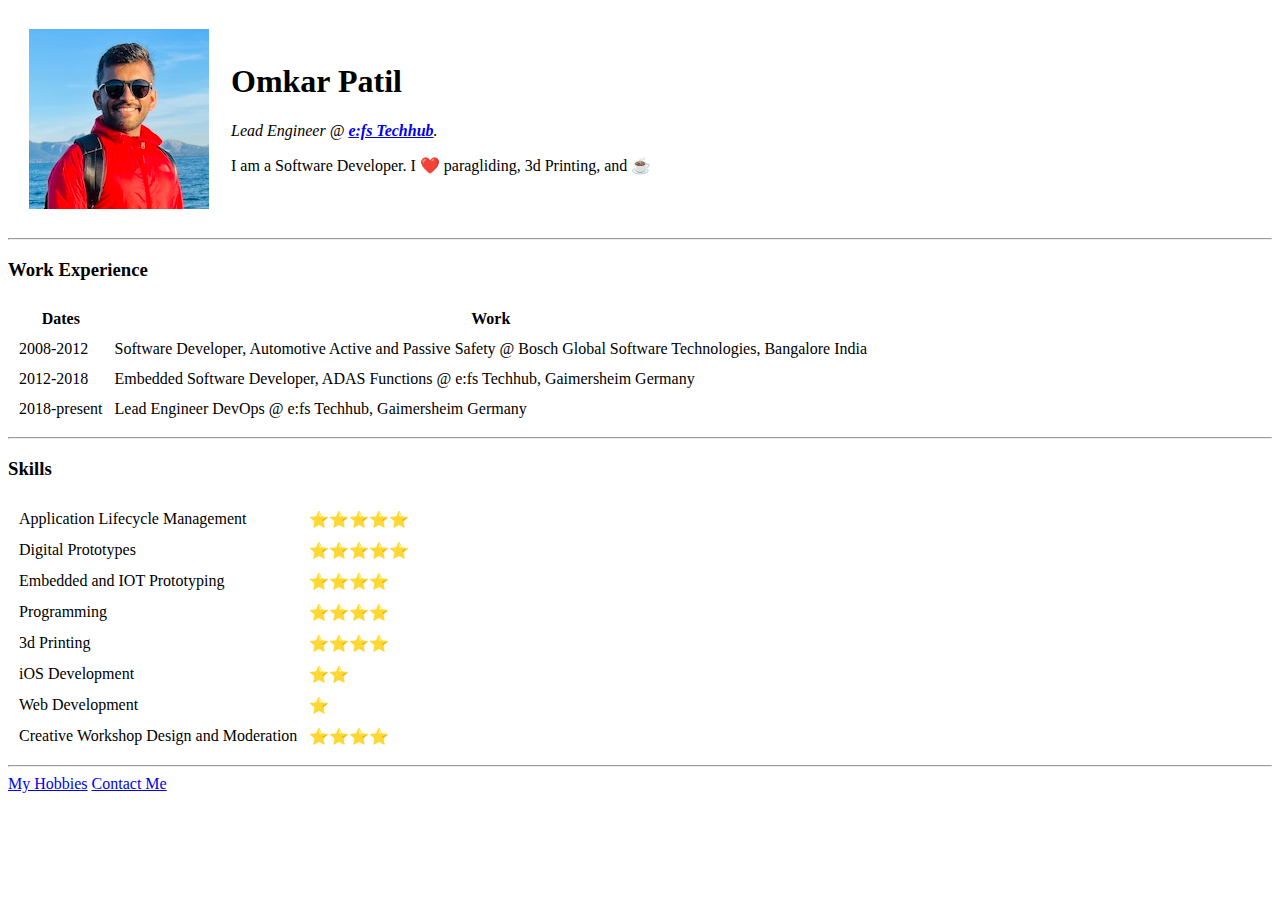
==== index.html @ bf1caaba "CV Initial Version" ====
<html>
  <head>
    <meta charset="utf-8">
    <title>Omkar's Personal Site</title>
    <link rel="stylesheet" href="css/styles.css">
  </head>

  <body>
    <table cellspacing="20">
      <tr>
        <td><img src="images/omkar.jpg" alt="Omkar profile picture"></td>
        <td><h1>Omkar Patil</h1>
        <p><em>Lead Engineer @ <strong><a href="https://www.efs-techhub.com">e:fs Techhub</a></strong>.</em></p>
        <p>I am a Software Developer. I ❤️ paragliding, 3d Printing, and ☕️</p></td>
      </tr>
    </table>
    <hr>
    <h3>Work Experience</h3>
    <table cellspacing="10">
      <thead>
        <tr>
          <th>Dates</th>
          <th>Work</th>
        </tr>
      </thead>
      <tbody>
        <tr>
          <td>2008-2012</td>
          <td>Software Developer, Automotive Active and Passive Safety @ Bosch Global Software Technologies, Bangalore India</td>
        </tr>
        <tr>
          <td>2012-2018</td>
          <td>Embedded Software Developer, ADAS Functions @ e:fs Techhub, Gaimersheim Germany</td>
        </tr>
        <tr>
          <td>2018-present</td>
          <td>Lead Engineer DevOps @ e:fs Techhub, Gaimersheim Germany</td>
        </tr>
      </tbody>
    </table>
    <hr>
    <h3>Skills</h3>
    <table cellspacing="10">
        <tr>
            <td>Application Lifecycle Management</td>
            <td>⭐️⭐️⭐️⭐️⭐️</td>
        </tr>
        
        <tr>
            <td>Digital Prototypes</td>
            <td>⭐️⭐️⭐️⭐️⭐️</td>
        </tr>

        <tr>
            <td>Embedded and IOT Prototyping</td>
            <td>⭐️⭐️⭐️⭐️</td>
        </tr>

        <tr>
            <td>Programming</td>
            <td>⭐️⭐️⭐️⭐️</td>
        </tr>
        
        <tr>
            <td>3d Printing</td>
            <td>⭐️⭐️⭐️⭐️</td>
        </tr>
        
        <tr>
            <td>iOS Development</td>
            <td>⭐️⭐️</td>
        </tr>
        
        <tr>
            <td>Web Development</td>
            <td>⭐️</td>
        </tr>
        
        <tr>
            <td>Creative Workshop Design and Moderation</td>
            <td>⭐️⭐️⭐️⭐️</td>
        </tr>
    </table>
    <hr>
    <a href="hobbies.html">My Hobbies</a>
    <a href="contact-me.html">Contact Me</a>
  </body>
</html>
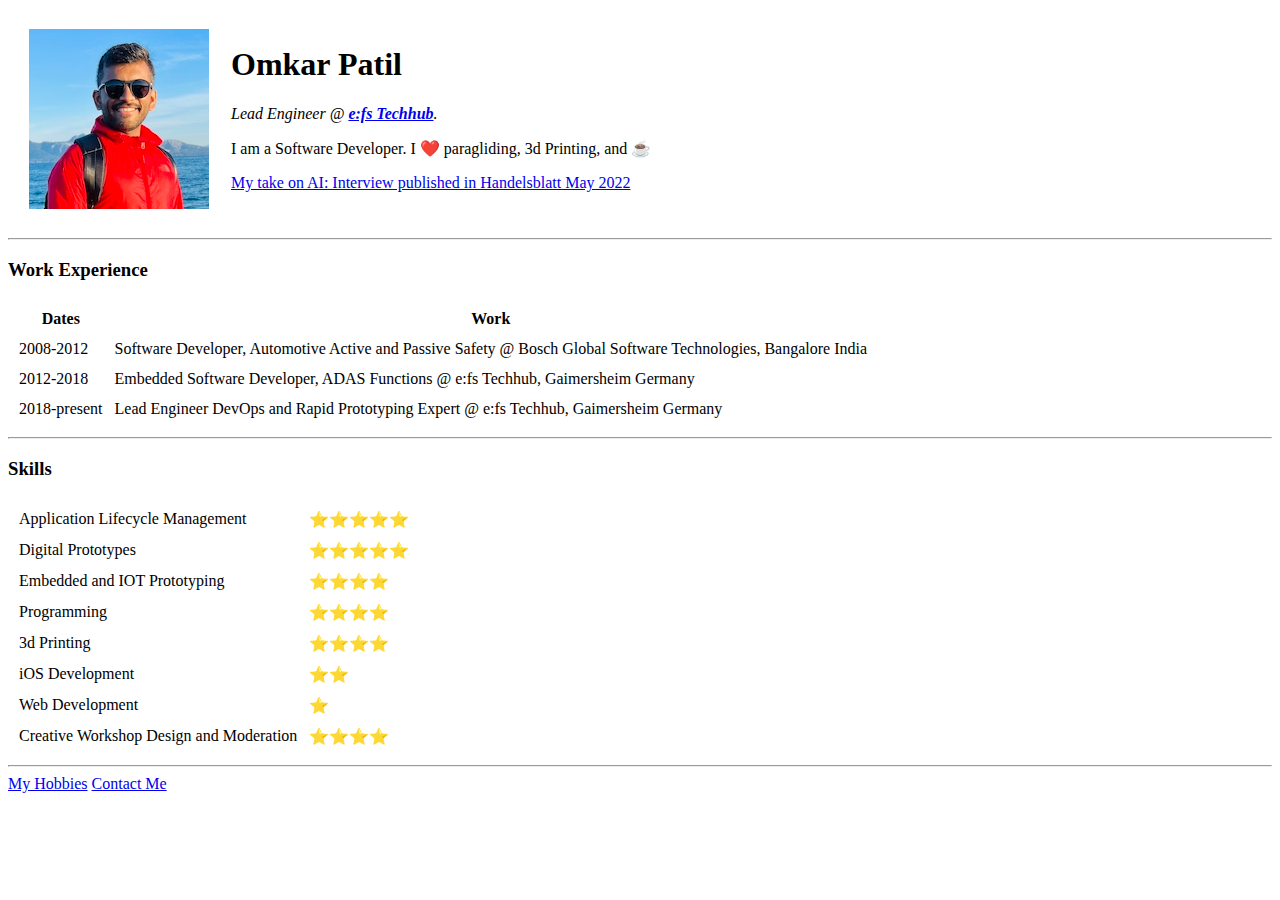
==== commit fd9a6c89: "Handelsblatt Interview Link Added" ====
--- a/index.html
+++ b/index.html
@@ -11,7 +11,8 @@
         <td><img src="images/omkar.jpg" alt="Omkar profile picture"></td>
         <td><h1>Omkar Patil</h1>
         <p><em>Lead Engineer @ <strong><a href="https://www.efs-techhub.com">e:fs Techhub</a></strong>.</em></p>
-        <p>I am a Software Developer. I ❤️ paragliding, 3d Printing, and ☕️</p></td>
+        <p>I am a Software Developer. I ❤️ paragliding, 3d Printing, and ☕️</p>
+        <p><a href="https://www.handelsblatt.com/adv/the-mission/construction/the-mission-construction-efs-ai-kuenstliche-intelligenz-macht-nur-das-worauf-sie-trainiert-wurde-/28348026.html">My take on AI: Interview published in Handelsblatt May 2022</a></p></td>
       </tr>
     </table>
     <hr>
@@ -34,7 +35,7 @@
         </tr>
         <tr>
           <td>2018-present</td>
-          <td>Lead Engineer DevOps @ e:fs Techhub, Gaimersheim Germany</td>
+          <td>Lead Engineer DevOps and Rapid Prototyping Expert @ e:fs Techhub, Gaimersheim Germany</td>
         </tr>
       </tbody>
     </table>
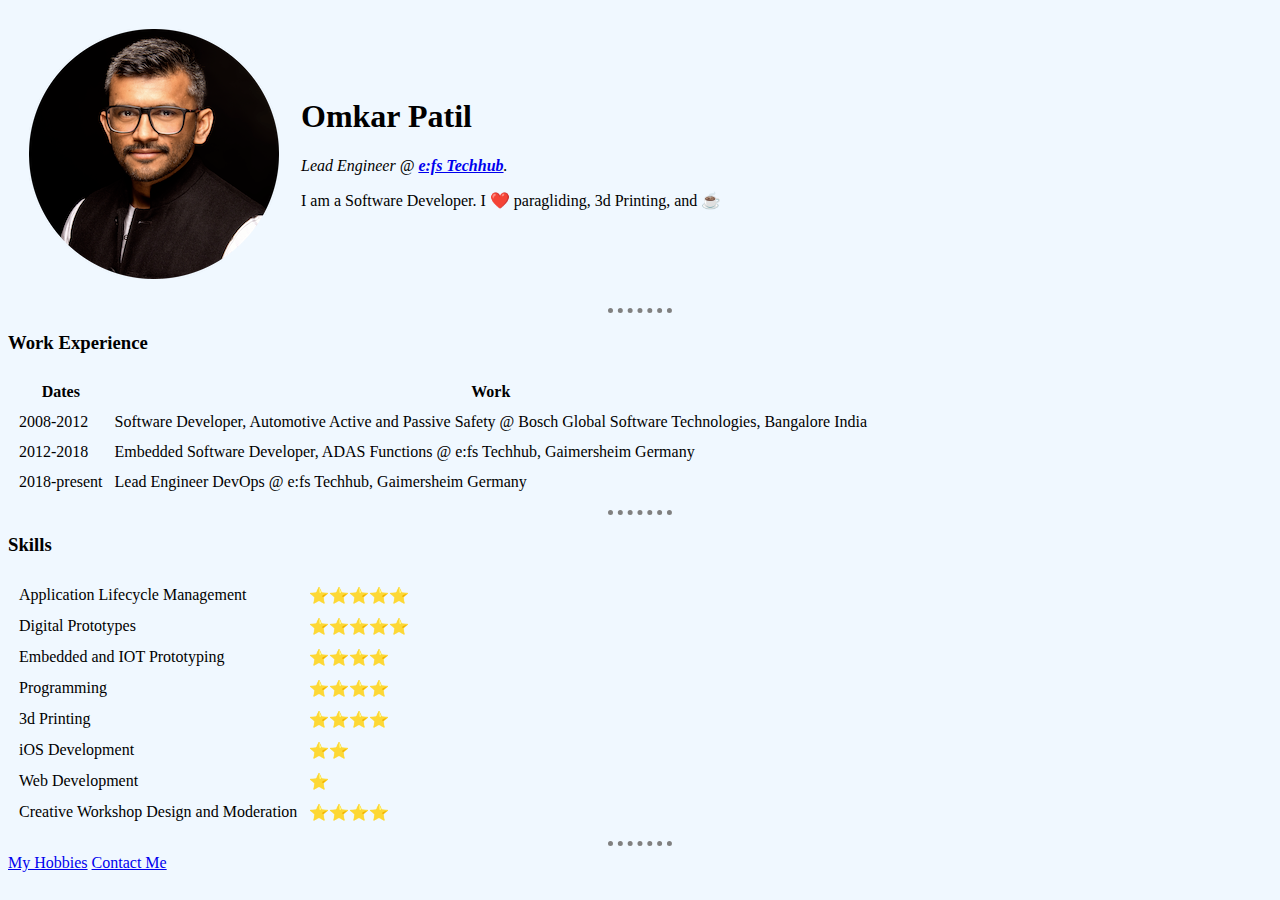
==== commit 92e76567: "reflect style and profile picture changes" ====
--- a/index.html
+++ b/index.html
@@ -3,16 +3,16 @@
     <meta charset="utf-8">
     <title>Omkar's Personal Site</title>
     <link rel="stylesheet" href="css/styles.css">
+    <link rel="icon" href="images/favicon.ico">
   </head>
 
   <body>
     <table cellspacing="20">
       <tr>
-        <td><img src="images/omkar.jpg" alt="Omkar profile picture"></td>
+        <td><img src="images/omkar.png" alt="Omkar profile picture"></td>
         <td><h1>Omkar Patil</h1>
         <p><em>Lead Engineer @ <strong><a href="https://www.efs-techhub.com">e:fs Techhub</a></strong>.</em></p>
-        <p>I am a Software Developer. I ❤️ paragliding, 3d Printing, and ☕️</p>
-        <p><a href="https://www.handelsblatt.com/adv/the-mission/construction/the-mission-construction-efs-ai-kuenstliche-intelligenz-macht-nur-das-worauf-sie-trainiert-wurde-/28348026.html">My take on AI: Interview published in Handelsblatt May 2022</a></p></td>
+        <p>I am a Software Developer. I ❤️ paragliding, 3d Printing, and ☕️</p></td>
       </tr>
     </table>
     <hr>
@@ -35,7 +35,7 @@
         </tr>
         <tr>
           <td>2018-present</td>
-          <td>Lead Engineer DevOps and Rapid Prototyping Expert @ e:fs Techhub, Gaimersheim Germany</td>
+          <td>Lead Engineer DevOps @ e:fs Techhub, Gaimersheim Germany</td>
         </tr>
       </tbody>
     </table>
--- a/css/styles.css
+++ b/css/styles.css
@@ -0,0 +1,19 @@
+/*************************************TAG SELECTORS ************************************/
+body{
+    background-color: aliceblue;
+}
+
+hr {
+    border-style: none;
+    border-top-style: dotted;
+    border-color: grey;
+    border-width: 5px;
+    width: 5%;
+}
+
+/*************************************CLASS SELECTORS ************************************/
+
+
+
+
+/*************************************ID SELECTORS ************************************/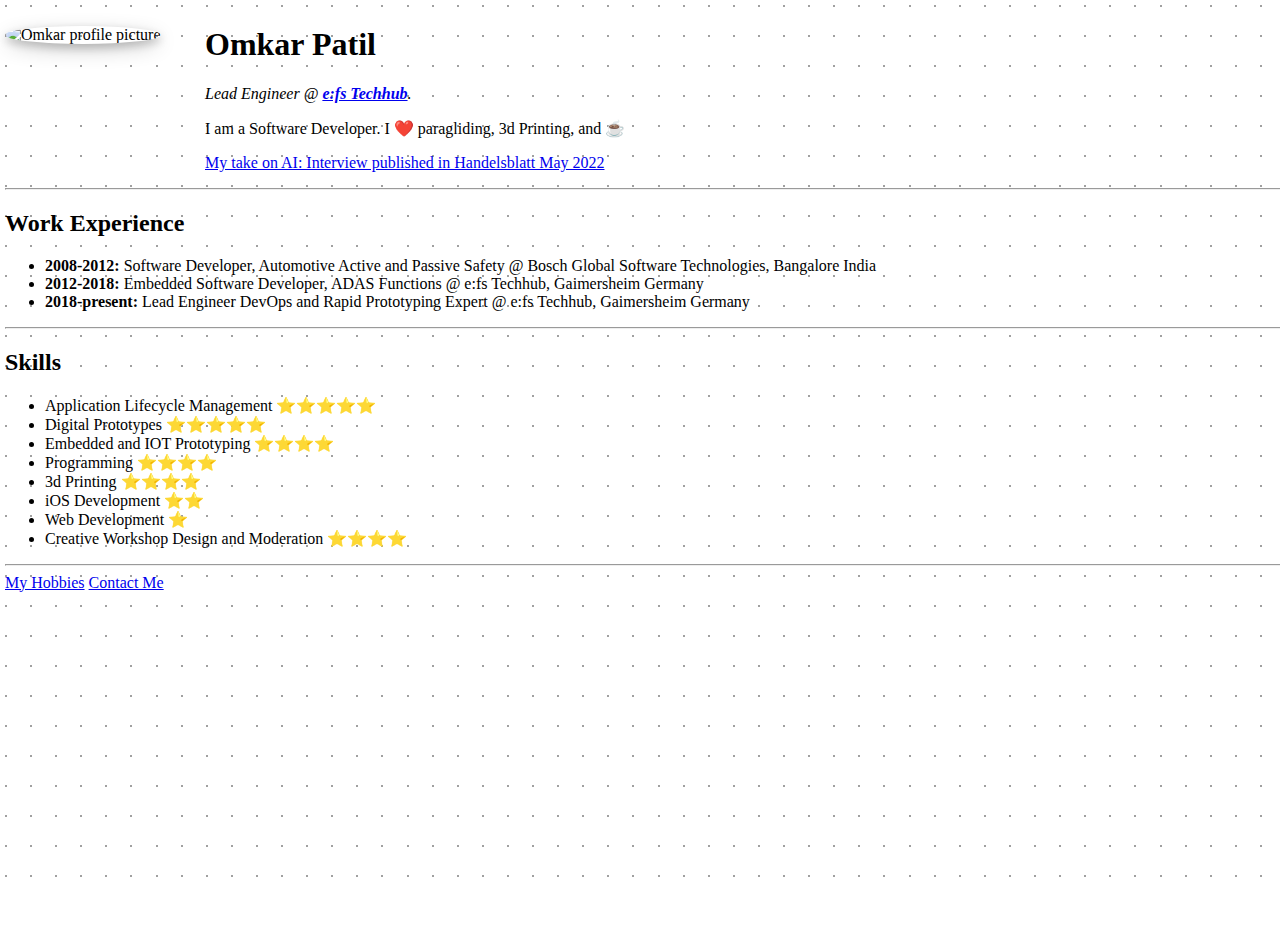
==== commit a7d95284: "animated background with javascript and css" ====
--- a/index.html
+++ b/index.html
@@ -1,89 +1,69 @@
-<html>
-  <head>
-    <meta charset="utf-8">
-    <title>Omkar's Personal Site</title>
-    <link rel="stylesheet" href="css/styles.css">
-    <link rel="icon" href="images/favicon.ico">
-  </head>
+<html lang="en">
 
-  <body>
-    <table cellspacing="20">
-      <tr>
-        <td><img src="images/omkar.png" alt="Omkar profile picture"></td>
-        <td><h1>Omkar Patil</h1>
-        <p><em>Lead Engineer @ <strong><a href="https://www.efs-techhub.com">e:fs Techhub</a></strong>.</em></p>
-        <p>I am a Software Developer. I ❤️ paragliding, 3d Printing, and ☕️</p></td>
-      </tr>
-    </table>
-    <hr>
-    <h3>Work Experience</h3>
-    <table cellspacing="10">
-      <thead>
-        <tr>
-          <th>Dates</th>
-          <th>Work</th>
-        </tr>
-      </thead>
-      <tbody>
-        <tr>
-          <td>2008-2012</td>
-          <td>Software Developer, Automotive Active and Passive Safety @ Bosch Global Software Technologies, Bangalore India</td>
-        </tr>
-        <tr>
-          <td>2012-2018</td>
-          <td>Embedded Software Developer, ADAS Functions @ e:fs Techhub, Gaimersheim Germany</td>
-        </tr>
-        <tr>
-          <td>2018-present</td>
-          <td>Lead Engineer DevOps @ e:fs Techhub, Gaimersheim Germany</td>
-        </tr>
-      </tbody>
-    </table>
-    <hr>
-    <h3>Skills</h3>
-    <table cellspacing="10">
-        <tr>
-            <td>Application Lifecycle Management</td>
-            <td>⭐️⭐️⭐️⭐️⭐️</td>
-        </tr>
-        
-        <tr>
-            <td>Digital Prototypes</td>
-            <td>⭐️⭐️⭐️⭐️⭐️</td>
-        </tr>
+<head>
+  <meta charset="utf-8">
+  <meta http-equiv="X-UA-Compatible" content="IE-edge">
+  <meta name="viewport" content="width=device-width, initial-scale=1.0" />
+  <title>Omkar's Personal Site</title>
+  <link rel="stylesheet" href="css/style.css">
 
-        <tr>
-            <td>Embedded and IOT Prototyping</td>
-            <td>⭐️⭐️⭐️⭐️</td>
-        </tr>
+</head>
 
-        <tr>
-            <td>Programming</td>
-            <td>⭐️⭐️⭐️⭐️</td>
-        </tr>
-        
-        <tr>
-            <td>3d Printing</td>
-            <td>⭐️⭐️⭐️⭐️</td>
-        </tr>
-        
-        <tr>
-            <td>iOS Development</td>
-            <td>⭐️⭐️</td>
-        </tr>
-        
-        <tr>
-            <td>Web Development</td>
-            <td>⭐️</td>
-        </tr>
-        
-        <tr>
-            <td>Creative Workshop Design and Moderation</td>
-            <td>⭐️⭐️⭐️⭐️</td>
-        </tr>
-    </table>
-    <hr>
-    <a href="hobbies.html">My Hobbies</a>
-    <a href="contact-me.html">Contact Me</a>
-  </body>
+<body>
+  <div class="container" id="container">
+    <div class="background" id="background">
+    </div>
+    <div class="content" id="content">
+      <header>        
+        <img src="images/omkar.jpg" id="profilePic" alt="Omkar profile picture"/>
+        <div style="margin-left: 200px;">
+          <h1>Omkar Patil</h1>
+          <p><em>Lead Engineer @ <strong><a href="https://www.efs-techhub.com">e:fs Techhub</a></strong>.</em></p>
+          <p>I am a Software Developer. I ❤️ paragliding, 3d Printing, and ☕️</p>
+          <p><a href="https://www.handelsblatt.com/adv/the-mission/construction/the-mission-construction-efs-ai-kuenstliche-intelligenz-macht-nur-das-worauf-sie-trainiert-wurde-/28348026.html">My take on AI: Interview published in Handelsblatt May 2022</a>
+          </p>
+        </div>
+      </header>
+
+      <hr style="clear:both;">
+
+      <main style="clear:both;">
+        <h2>Work Experience</h2>
+        <ul>
+          <li><strong>2008-2012:</strong> Software Developer, Automotive Active and Passive Safety @ Bosch Global
+            Software Technologies, Bangalore India</li>
+          <li><strong>2012-2018:</strong> Embedded Software Developer, ADAS Functions @ e:fs Techhub, Gaimersheim
+            Germany</li>
+          <li><strong>2018-present:</strong> Lead Engineer DevOps and Rapid Prototyping Expert @ e:fs Techhub,
+            Gaimersheim Germany</li>
+        </ul>
+
+        <hr style="clear:both;">
+
+        <h2>Skills</h2>
+        <ul>
+          <li>Application Lifecycle Management <span class="rating">⭐️⭐️⭐️⭐️⭐️</span></li>
+          <li>Digital Prototypes <span class="rating">⭐️⭐️⭐️⭐️⭐️</span></li>
+          <li>Embedded and IOT Prototyping <span class="rating">⭐️⭐️⭐️⭐️</span></li>
+          <li>Programming <span class="rating">⭐️⭐️⭐️⭐️</span></li>
+          <li>3d Printing <span class="rating">⭐️⭐️⭐️⭐️</span></li>
+          <li>iOS Development <span class="rating">⭐️⭐️</span></li>
+          <li>Web Development <span class="rating">⭐️</span></li>
+          <li>Creative Workshop Design and Moderation <span class="rating">⭐️⭐️⭐️⭐️</span></li>
+        </ul>
+
+        <hr>
+
+        <footer>
+          <a href="hobbies.html">My Hobbies</a>
+          <a href="contact-me.html">Contact Me</a>
+        </footer>
+      </main>
+    </div>
+    
+  </div>
+
+  <script src="script/script.js"></script>
+</body>
+
 </html>--- a/css/style.css
+++ b/css/style.css
@@ -0,0 +1,59 @@
+body {
+    padding: 0;
+    margin: 0;
+  }
+  .background {
+    position: absolute;
+    width: 100%;
+    height: 100%;
+    z-index: -1;
+    display: grid;
+    /* grid-template-columns: repeat(10, minmax(30px, 1fr)); */
+    grid-template-columns: repeat(auto-fill, minmax(25px, 1fr));
+    grid-template-rows: repeat(auto-fill, minmax(30px, 1fr));
+    overflow: hidden;
+  }
+  .container{
+    position: absolute;
+    width: 100%;
+    height: 100%;
+    margin-top: 5px;
+    margin-left: 5px;
+    margin-bottom: 5px;
+    margin-right: 5px;
+  }
+  .content{
+    color: black;
+    position: relative;
+    z-index: 0;
+    width: 100%;
+    height: 100%;
+  }
+  .dot {
+    width: 2px;
+    height: 2px;
+    border-radius: 50%;
+    background-color: grey;
+    animation-name: moveDots;
+    animation-duration: 1s;
+    animation-iteration-count: infinite;
+    animation-direction: alternate-reverse;
+  }
+  img#profilePic {
+    border-radius: 50%;
+    box-shadow: 0 4px 8px 0 rgba(0, 0, 0, 0.2), 0 6px 20px 0 rgba(0, 0, 0, 0.19);
+    float:left; max-width: 25%;
+
+  }
+  
+
+
+  @keyframes moveDots {
+    0% {
+      transform: translate(0, 0);
+    }
+    100%{
+      transform: translate(20px, 0);
+    }
+
+  } 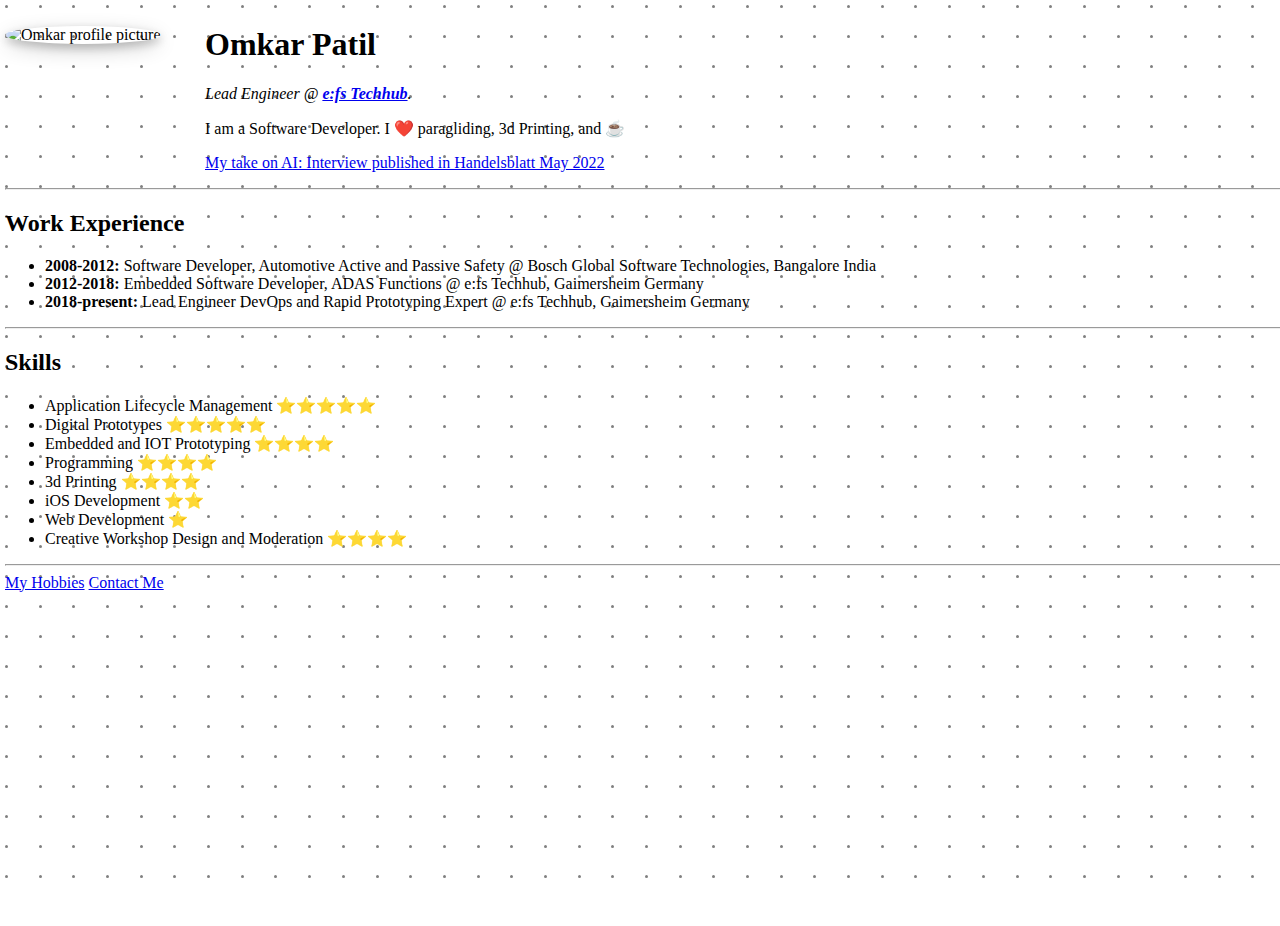
==== commit e0a12f48: "Merge branch 'main' into animated-background" ====
--- a/index.html
+++ b/index.html
@@ -1,12 +1,10 @@
 <html lang="en">
-
 <head>
   <meta charset="utf-8">
   <meta http-equiv="X-UA-Compatible" content="IE-edge">
   <meta name="viewport" content="width=device-width, initial-scale=1.0" />
   <title>Omkar's Personal Site</title>
-  <link rel="stylesheet" href="css/style.css">
-
+  <link rel="stylesheet" href="css/style.css">  
 </head>
 
 <body>
@@ -60,10 +58,7 @@
         </footer>
       </main>
     </div>
-    
   </div>
-
   <script src="script/script.js"></script>
 </body>
-
 </html>--- a/css/style.css
+++ b/css/style.css
@@ -9,7 +9,7 @@
     z-index: -1;
     display: grid;
     /* grid-template-columns: repeat(10, minmax(30px, 1fr)); */
-    grid-template-columns: repeat(auto-fill, minmax(25px, 1fr));
+    grid-template-columns: repeat(auto-fill, minmax(33px, 1fr));
     grid-template-rows: repeat(auto-fill, minmax(30px, 1fr));
     overflow: hidden;
   }
@@ -30,14 +30,14 @@
     height: 100%;
   }
   .dot {
-    width: 2px;
-    height: 2px;
+    width: 3px;
+    height: 3px;
     border-radius: 50%;
     background-color: grey;
     animation-name: moveDots;
-    animation-duration: 1s;
+    animation-duration:0.83s;
     animation-iteration-count: infinite;
-    animation-direction: alternate-reverse;
+    animation-direction:alternate-reverse;
   }
   img#profilePic {
     border-radius: 50%;
@@ -46,14 +46,12 @@
 
   }
   
-
-
   @keyframes moveDots {
     0% {
       transform: translate(0, 0);
     }
     100%{
-      transform: translate(20px, 0);
+      transform: translate(20px, 20px);
     }
 
   } 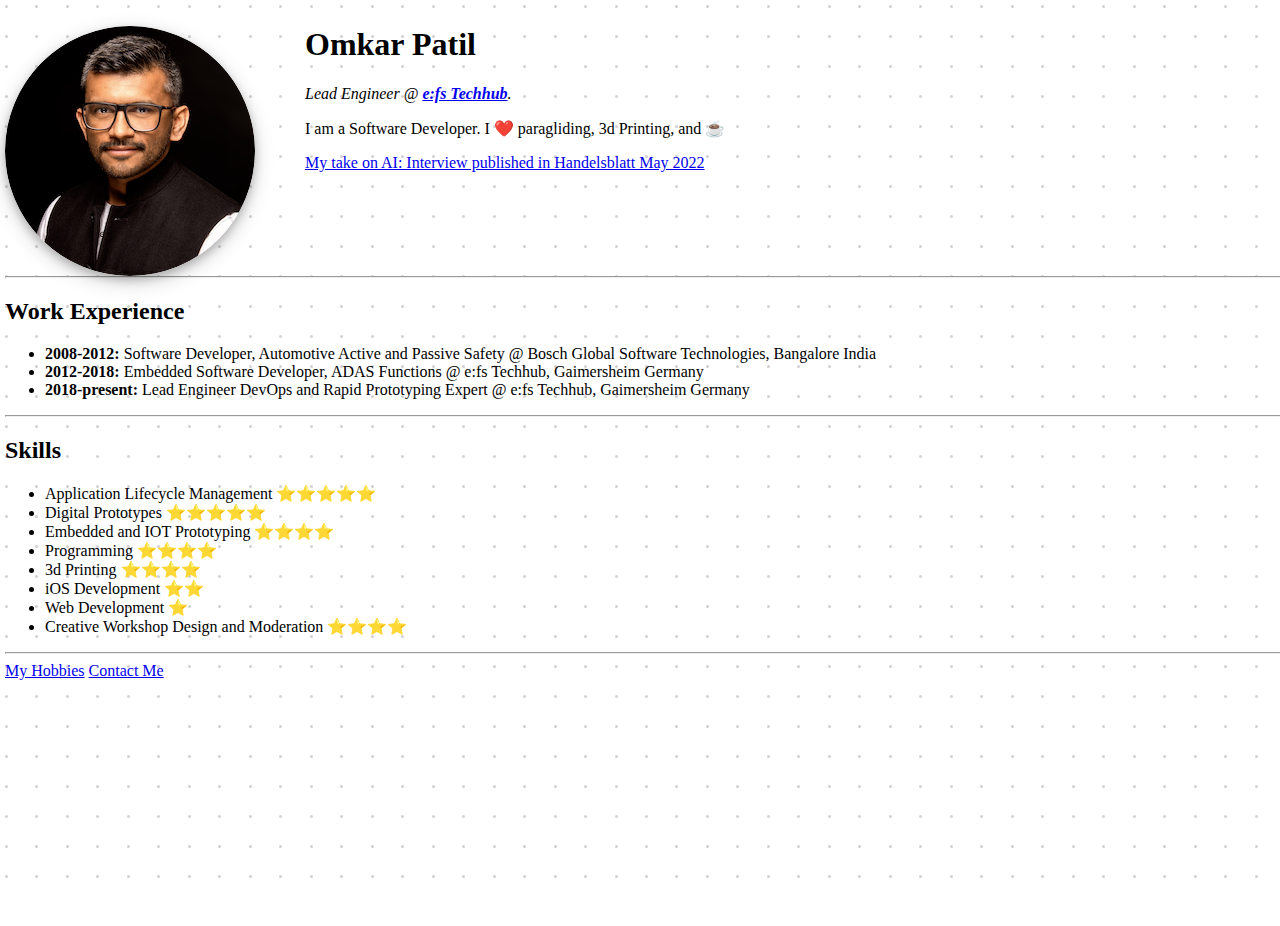
==== commit 2ea14e05: "Hotfix: Profilepic extension corrected." ====
--- a/index.html
+++ b/index.html
@@ -13,8 +13,8 @@
     </div>
     <div class="content" id="content">
       <header>        
-        <img src="images/omkar.jpg" id="profilePic" alt="Omkar profile picture"/>
-        <div style="margin-left: 200px;">
+        <img src="images/omkar.png" id="profilePic" alt="Omkar profile picture"/>
+        <div style="margin-left: 300px;">
           <h1>Omkar Patil</h1>
           <p><em>Lead Engineer @ <strong><a href="https://www.efs-techhub.com">e:fs Techhub</a></strong>.</em></p>
           <p>I am a Software Developer. I ❤️ paragliding, 3d Printing, and ☕️</p>
--- a/css/style.css
+++ b/css/style.css
@@ -4,19 +4,19 @@
   }
   .background {
     position: absolute;
-    width: 100%;
-    height: 100%;
+    width: 100vw;
+    height: 100vh;
     z-index: -1;
     display: grid;
     /* grid-template-columns: repeat(10, minmax(30px, 1fr)); */
-    grid-template-columns: repeat(auto-fill, minmax(33px, 1fr));
+    grid-template-columns: repeat(auto-fill, minmax(30px, 1fr));
     grid-template-rows: repeat(auto-fill, minmax(30px, 1fr));
     overflow: hidden;
   }
   .container{
     position: absolute;
-    width: 100%;
-    height: 100%;
+    width: 100vw;
+    height: 100vh;
     margin-top: 5px;
     margin-left: 5px;
     margin-bottom: 5px;
@@ -26,14 +26,14 @@
     color: black;
     position: relative;
     z-index: 0;
-    width: 100%;
-    height: 100%;
+    width: 100vw;
+    height: 100vh;
   }
   .dot {
     width: 3px;
     height: 3px;
     border-radius: 50%;
-    background-color: grey;
+    background-color: rgb(210, 208, 208);
     animation-name: moveDots;
     animation-duration:0.83s;
     animation-iteration-count: infinite;
@@ -43,7 +43,6 @@
     border-radius: 50%;
     box-shadow: 0 4px 8px 0 rgba(0, 0, 0, 0.2), 0 6px 20px 0 rgba(0, 0, 0, 0.19);
     float:left; max-width: 25%;
-
   }
   
   @keyframes moveDots {
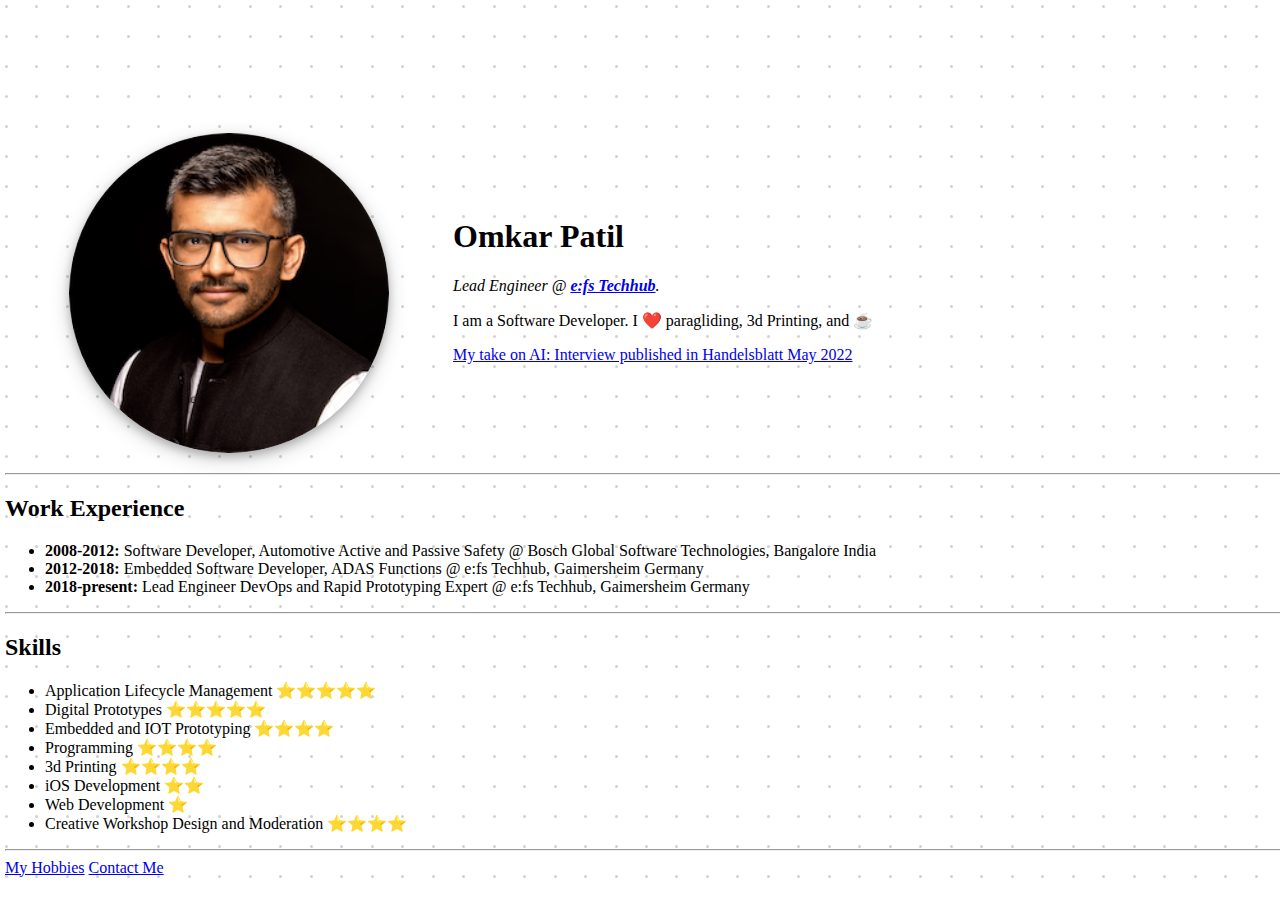
==== commit 63ea489a: "fixed image allignment" ====
--- a/index.html
+++ b/index.html
@@ -14,7 +14,7 @@
     <div class="content" id="content">
       <header>        
         <img src="images/omkar.png" id="profilePic" alt="Omkar profile picture"/>
-        <div style="margin-left: 300px;">
+        <div style="padding-left:35%;padding-top:15%">
           <h1>Omkar Patil</h1>
           <p><em>Lead Engineer @ <strong><a href="https://www.efs-techhub.com">e:fs Techhub</a></strong>.</em></p>
           <p>I am a Software Developer. I ❤️ paragliding, 3d Printing, and ☕️</p>
--- a/css/style.css
+++ b/css/style.css
@@ -42,7 +42,12 @@
   img#profilePic {
     border-radius: 50%;
     box-shadow: 0 4px 8px 0 rgba(0, 0, 0, 0.2), 0 6px 20px 0 rgba(0, 0, 0, 0.19);
-    float:left; max-width: 25%;
+    float:left;
+    margin-right: 20px;
+    margin-bottom: 20px;
+    width: 25%;
+    margin-left: 5%;
+    margin-top: 10%;
   }
   
   @keyframes moveDots {
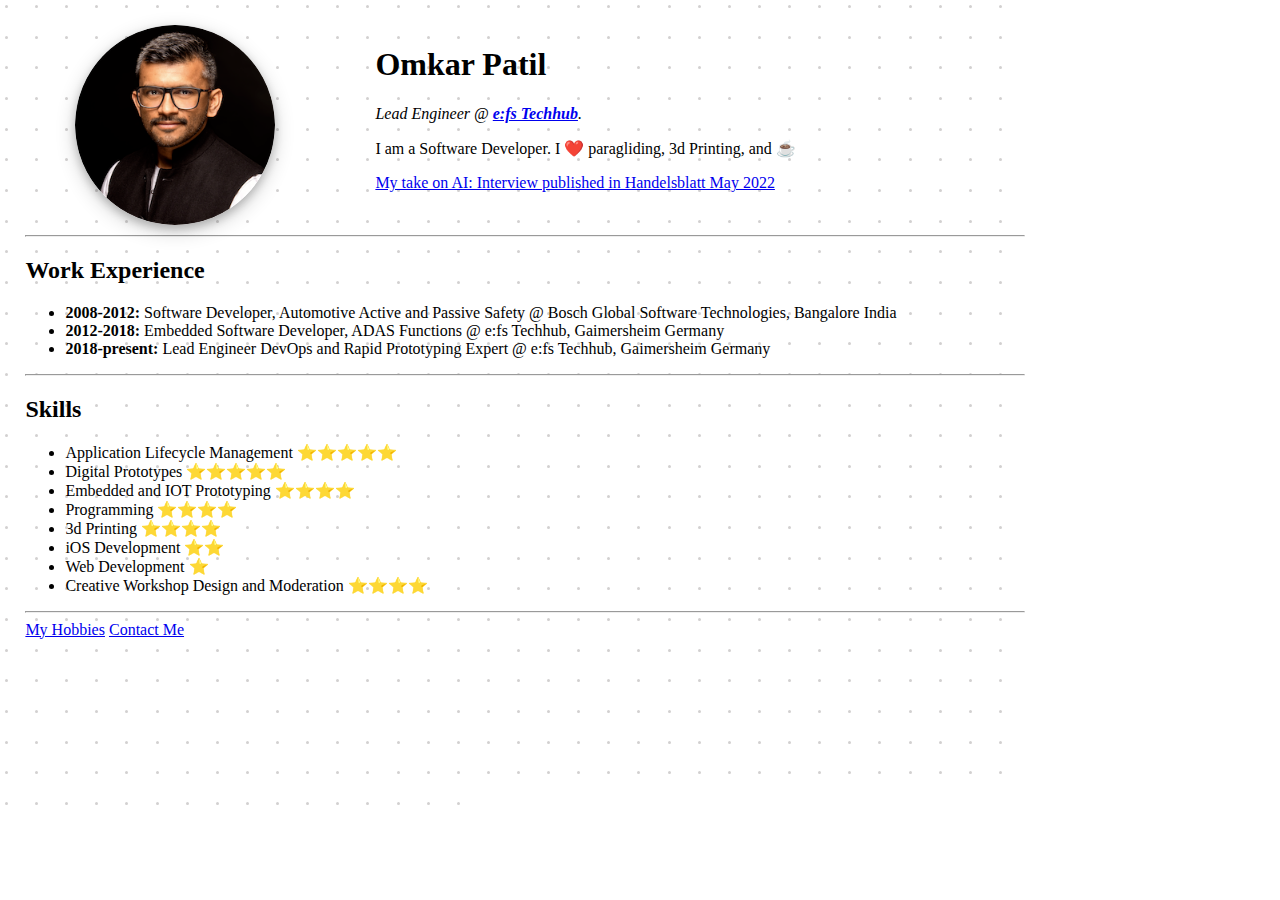
==== commit be8b8233: "Added code comments" ====
--- a/index.html
+++ b/index.html
@@ -14,7 +14,7 @@
     <div class="content" id="content">
       <header>        
         <img src="images/omkar.png" id="profilePic" alt="Omkar profile picture"/>
-        <div style="padding-left:35%;padding-top:15%">
+        <div style="padding-left:35%;padding-top:2%">
           <h1>Omkar Patil</h1>
           <p><em>Lead Engineer @ <strong><a href="https://www.efs-techhub.com">e:fs Techhub</a></strong>.</em></p>
           <p>I am a Software Developer. I ❤️ paragliding, 3d Printing, and ☕️</p>
--- a/css/style.css
+++ b/css/style.css
@@ -1,61 +1,68 @@
 body {
-    padding: 0;
-    margin: 0;
+  padding: 0;
+  margin: 0;
+}
+
+.background {
+  position: absolute;
+  width: 1024px;
+  height: 800px;
+  z-index: -1;
+  display: grid;
+  grid-template-columns: repeat(auto-fill, minmax(30px, 1fr));
+  grid-template-rows: repeat(auto-fill, minmax(30px, 1fr));
+  overflow: hidden;
+}
+
+.container {
+  position: absolute;
+  width: 1020px;
+  height: 800px;
+  margin-top: 5px;
+  margin-left: 5px;
+  margin-bottom: 5px;
+  margin-right: 5px;
+}
+
+.content {
+  color: black;
+  position: relative;
+  z-index: 0;
+  width: 1000px;
+  height: 800px;
+  margin-left: 2%;
+  margin-right: 5%;
+}
+
+.dot {
+  width: 3px;
+  height: 3px;
+  border-radius: 50%;
+  background-color: rgb(210, 208, 208);
+  animation-name: moveDots;
+  animation-duration: 0.83s;
+  animation-iteration-count: infinite;
+  animation-direction: alternate-reverse;
+}
+
+img#profilePic {
+  border-radius: 50%;
+  box-shadow: 0 4px 8px 0 rgba(0, 0, 0, 0.2), 0 6px 20px 0 rgba(0, 0, 0, 0.19);
+  float: left;
+  margin-right: 9%;
+  margin-bottom: 1%;
+  width: 20%;
+  margin-left: 5%;
+  margin-top: 2%;
+}
+
+@keyframes moveDots {
+  0% {
+    transform: translate(0, 0);
   }
-  .background {
-    position: absolute;
-    width: 100vw;
-    height: 100vh;
-    z-index: -1;
-    display: grid;
-    /* grid-template-columns: repeat(10, minmax(30px, 1fr)); */
-    grid-template-columns: repeat(auto-fill, minmax(30px, 1fr));
-    grid-template-rows: repeat(auto-fill, minmax(30px, 1fr));
-    overflow: hidden;
+
+  100% {
+    transform: translate(20px, 20px);
   }
-  .container{
-    position: absolute;
-    width: 100vw;
-    height: 100vh;
-    margin-top: 5px;
-    margin-left: 5px;
-    margin-bottom: 5px;
-    margin-right: 5px;
-  }
-  .content{
-    color: black;
-    position: relative;
-    z-index: 0;
-    width: 100vw;
-    height: 100vh;
-  }
-  .dot {
-    width: 3px;
-    height: 3px;
-    border-radius: 50%;
-    background-color: rgb(210, 208, 208);
-    animation-name: moveDots;
-    animation-duration:0.83s;
-    animation-iteration-count: infinite;
-    animation-direction:alternate-reverse;
-  }
-  img#profilePic {
-    border-radius: 50%;
-    box-shadow: 0 4px 8px 0 rgba(0, 0, 0, 0.2), 0 6px 20px 0 rgba(0, 0, 0, 0.19);
-    float:left;
-    margin-right: 20px;
-    margin-bottom: 20px;
-    width: 25%;
-    margin-left: 5%;
-    margin-top: 10%;
-  }
-  
-  @keyframes moveDots {
-    0% {
-      transform: translate(0, 0);
-    }
-    100%{
-      transform: translate(20px, 20px);
-    }
 
-  } +}